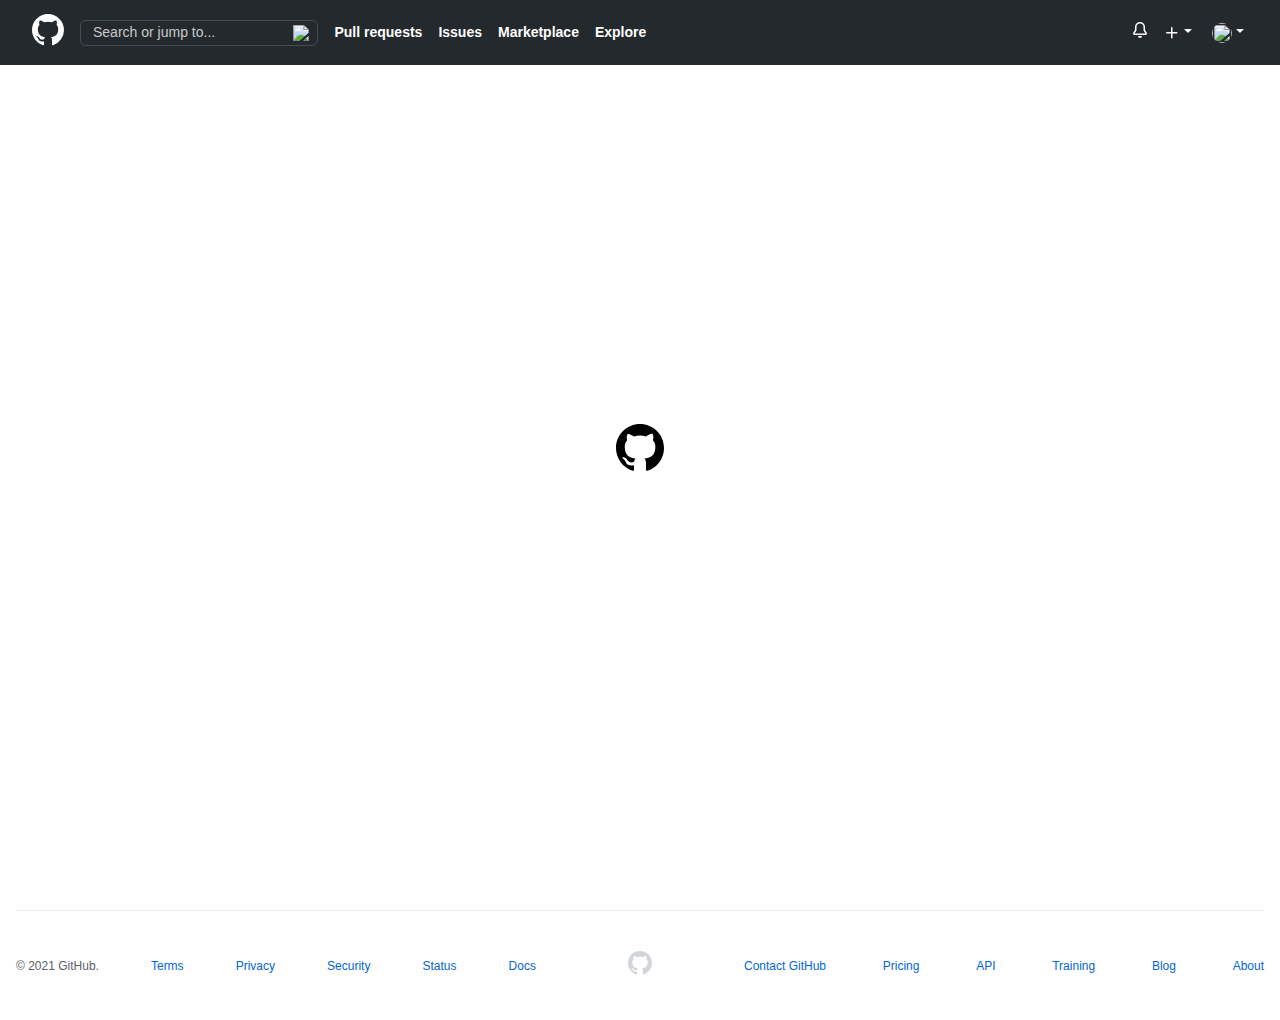
==== repositories.html @ b5e4d6f0 "input fields" ====
<!DOCTYPE html>
<html lang="en">

<head>
  <meta charset="UTF-8" />
  <meta http-equiv="X-UA-Compatible" content="IE=edge" />
  <meta name="viewport" content="width=device-width, initial-scale=1.0" />
  <link rel="stylesheet" href="css/style.css" />
  <title>Github Profile</title>
</head>

<body>
  <main>
    <div class="header header__container">
      <div class="header__left">
        <div class="header__top__wrapper">
          <div id="mobile-hamburger" class="toggle">
            <svg class="bars" xmlns="http://www.w3.org/2000/svg" viewBox="0 0 16 16" width="16" height="16">
              <path fill-rule="evenodd"
                d="M1 2.75A.75.75 0 011.75 2h12.5a.75.75 0 110 1.5H1.75A.75.75 0 011 2.75zm0 5A.75.75 0 011.75 7h12.5a.75.75 0 110 1.5H1.75A.75.75 0 011 7.75zM1.75 12a.75.75 0 100 1.5h12.5a.75.75 0 100-1.5H1.75z">
              </path>
            </svg>
          </div>

          <svg class="logo" height="32" viewBox="0 0 16 16" version="1.1" width="32" aria-hidden="true">
            <path fill-rule="evenodd"
              d="M8 0C3.58 0 0 3.58 0 8c0 3.54 2.29 6.53 5.47 7.59.4.07.55-.17.55-.38 0-.19-.01-.82-.01-1.49-2.01.37-2.53-.49-2.69-.94-.09-.23-.48-.94-.82-1.13-.28-.15-.68-.52-.01-.53.63-.01 1.08.58 1.23.82.72 1.21 1.87.87 2.33.66.07-.52.28-.87.51-1.07-1.78-.2-3.64-.89-3.64-3.95 0-.87.31-1.59.82-2.15-.08-.2-.36-1.02.08-2.12 0 0 .67-.21 2.2.82.64-.18 1.32-.27 2-.27.68 0 1.36.09 2 .27 1.53-1.04 2.2-.82 2.2-.82.44 1.1.16 1.92.08 2.12.51.56.82 1.27.82 2.15 0 3.07-1.87 3.75-3.65 3.95.29.25.54.73.54 1.48 0 1.07-.01 1.93-.01 2.2 0 .21.15.46.55.38A8.013 8.013 0 0016 8c0-4.42-3.58-8-8-8z">
            </path>
          </svg>

          <div class="notification">
            <svg class="noti" xmlns="http://www.w3.org/2000/svg" viewBox="0 0 16 16" width="16" height="16">
              <path
                d="M8 16a2 2 0 001.985-1.75c.017-.137-.097-.25-.235-.25h-3.5c-.138 0-.252.113-.235.25A2 2 0 008 16z">
              </path>
              <path fill-rule="evenodd"
                d="M8 1.5A3.5 3.5 0 004.5 5v2.947c0 .346-.102.683-.294.97l-1.703 2.556a.018.018 0 00-.003.01l.001.006c0 .002.002.004.004.006a.017.017 0 00.006.004l.007.001h10.964l.007-.001a.016.016 0 00.006-.004.016.016 0 00.004-.006l.001-.007a.017.017 0 00-.003-.01l-1.703-2.554a1.75 1.75 0 01-.294-.97V5A3.5 3.5 0 008 1.5zM3 5a5 5 0 0110 0v2.947c0 .05.015.098.042.139l1.703 2.555A1.518 1.518 0 0113.482 13H2.518a1.518 1.518 0 01-1.263-2.36l1.703-2.554A.25.25 0 003 7.947V5z">
              </path>
            </svg>
          </div>
        </div>
        <div class="header__search">
          <input placeholder="Search or jump to..." />
          <img src="https://github.githubassets.com/images/search-key-slash.svg" />
        </div>
        <div class="header__left__list">
          <div class="header__left__item">
            <span>Pull requests</span>
          </div>
          <div class="header__left__item">
            <span>Issues</span>
          </div>
          <div class="header__left__item">
            <span>Marketplace</span>
          </div>
          <div class="header__left__item">
            <span>Explore</span>
          </div>
        </div>
      </div>
      <div class="header__right">
        <div class="header__right__item">
          <!-- notification -->
          <svg xmlns="http://www.w3.org/2000/svg" viewBox="0 0 16 16" width="16" height="16">
            <path d="M8 16a2 2 0 001.985-1.75c.017-.137-.097-.25-.235-.25h-3.5c-.138 0-.252.113-.235.25A2 2 0 008 16z">
            </path>
            <path fill-rule="evenodd"
              d="M8 1.5A3.5 3.5 0 004.5 5v2.947c0 .346-.102.683-.294.97l-1.703 2.556a.018.018 0 00-.003.01l.001.006c0 .002.002.004.004.006a.017.017 0 00.006.004l.007.001h10.964l.007-.001a.016.016 0 00.006-.004.016.016 0 00.004-.006l.001-.007a.017.017 0 00-.003-.01l-1.703-2.554a1.75 1.75 0 01-.294-.97V5A3.5 3.5 0 008 1.5zM3 5a5 5 0 0110 0v2.947c0 .05.015.098.042.139l1.703 2.555A1.518 1.518 0 0113.482 13H2.518a1.518 1.518 0 01-1.263-2.36l1.703-2.554A.25.25 0 003 7.947V5z">
            </path>
          </svg>
        </div>
        <div class="header__right__item header__right__new">
          <!-- new -->
          <svg class="header__right__plus" xmlns="http://www.w3.org/2000/svg" viewBox="0 0 16 16" width="16"
            height="16">
            <path fill-rule="evenodd"
              d="M7.75 2a.75.75 0 01.75.75V7h4.25a.75.75 0 110 1.5H8.5v4.25a.75.75 0 11-1.5 0V8.5H2.75a.75.75 0 010-1.5H7V2.75A.75.75 0 017.75 2z">
            </path>
          </svg>

          <div>
            <svg xmlns="http://www.w3.org/2000/svg" viewBox="0 0 16 16" width="16" height="16">
              <path
                d="M4.427 7.427l3.396 3.396a.25.25 0 00.354 0l3.396-3.396A.25.25 0 0011.396 7H4.604a.25.25 0 00-.177.427z">
              </path>
            </svg>
          </div>

          <div class="header__right__item header__right__avatar">
            <img src="https://i.picsum.photos/id/996/200/200.jpg?hmac=nRtkfqKyD3p2uHiFO5LmGt31UcH3NKWg80H5yUkZ8_k" />
            <div>
              <svg xmlns="http://www.w3.org/2000/svg" viewBox="0 0 16 16" width="16" height="16">
                <path
                  d="M4.427 7.427l3.396 3.396a.25.25 0 00.354 0l3.396-3.396A.25.25 0 0011.396 7H4.604a.25.25 0 00-.177.427z">
                </path>
              </svg>
            </div>
          </div>
        </div>
      </div>
    </div>


    <div id="page-loader" class="page-loader">
      <svg height="48" viewBox="0 0 16 16" version="1.1" width="48" aria-hidden="true">
        <path fill-rule="evenodd"
          d="M8 0C3.58 0 0 3.58 0 8c0 3.54 2.29 6.53 5.47 7.59.4.07.55-.17.55-.38 0-.19-.01-.82-.01-1.49-2.01.37-2.53-.49-2.69-.94-.09-.23-.48-.94-.82-1.13-.28-.15-.68-.52-.01-.53.63-.01 1.08.58 1.23.82.72 1.21 1.87.87 2.33.66.07-.52.28-.87.51-1.07-1.78-.2-3.64-.89-3.64-3.95 0-.87.31-1.59.82-2.15-.08-.2-.36-1.02.08-2.12 0 0 .67-.21 2.2.82.64-.18 1.32-.27 2-.27.68 0 1.36.09 2 .27 1.53-1.04 2.2-.82 2.2-.82.44 1.1.16 1.92.08 2.12.51.56.82 1.27.82 2.15 0 3.07-1.87 3.75-3.65 3.95.29.25.54.73.54 1.48 0 1.07-.01 1.93-.01 2.2 0 .21.15.46.55.38A8.013 8.013 0 0016 8c0-4.42-3.58-8-8-8z">
        </path>
      </svg>
    </div>

    <div class="page-data-content hide">

      <div class="user-profile-mobile">
        <div class="user-profile-mobile__details">
          <img class="user-profile-mobile__details__image" data-user="avatar" src="" />
          <div class="user-profile-mobile__details__content">
            <h2 data-user="fullname"></h2>
            <p data-user="username"></p>
          </div>

        </div>
        <div class="user-profile-mobile__status">
          <span data-user="status-emoji"></span>
          <span data-user="status-message"></span>
        </div>

        <div class="user-profile-mobile__bio" data-user="bio"></div>

        <div>
          <div class="user-profile-mobile__list-item">
            <svg class="mobile-profile-icon" xmlns="http://www.w3.org/2000/svg" viewBox="0 0 16 16" width="16"
              height="16">
              <path fill-rule="evenodd"
                d="M1.75 2A1.75 1.75 0 000 3.75v.736a.75.75 0 000 .027v7.737C0 13.216.784 14 1.75 14h12.5A1.75 1.75 0 0016 12.25v-8.5A1.75 1.75 0 0014.25 2H1.75zM14.5 4.07v-.32a.25.25 0 00-.25-.25H1.75a.25.25 0 00-.25.25v.32L8 7.88l6.5-3.81zm-13 1.74v6.441c0 .138.112.25.25.25h12.5a.25.25 0 00.25-.25V5.809L8.38 9.397a.75.75 0 01-.76 0L1.5 5.809z">
              </path>
            </svg>
            <span data-user="email"></span>
          </div>
          <div class="user-profile-mobile__list-item">
            <svg class="mobile-profile-icon" xmlns="http://www.w3.org/2000/svg" viewBox="0 0 16 16" width="16"
              height="16">
              <path fill-rule="evenodd"
                d="M7.775 3.275a.75.75 0 001.06 1.06l1.25-1.25a2 2 0 112.83 2.83l-2.5 2.5a2 2 0 01-2.83 0 .75.75 0 00-1.06 1.06 3.5 3.5 0 004.95 0l2.5-2.5a3.5 3.5 0 00-4.95-4.95l-1.25 1.25zm-4.69 9.64a2 2 0 010-2.83l2.5-2.5a2 2 0 012.83 0 .75.75 0 001.06-1.06 3.5 3.5 0 00-4.95 0l-2.5 2.5a3.5 3.5 0 004.95 4.95l1.25-1.25a.75.75 0 00-1.06-1.06l-1.25 1.25a2 2 0 01-2.83 0z">
              </path>
            </svg>
            <span>https://google.com</span>
          </div>
        </div>

        <div class="user-profile-mobile__stats">
          <svg class="mobile-profile-icon" xmlns="http://www.w3.org/2000/svg" viewBox="0 0 16 16" width="16"
            height="16">
            <path fill-rule="evenodd"
              d="M5.5 3.5a2 2 0 100 4 2 2 0 000-4zM2 5.5a3.5 3.5 0 115.898 2.549 5.507 5.507 0 013.034 4.084.75.75 0 11-1.482.235 4.001 4.001 0 00-7.9 0 .75.75 0 01-1.482-.236A5.507 5.507 0 013.102 8.05 3.49 3.49 0 012 5.5zM11 4a.75.75 0 100 1.5 1.5 1.5 0 01.666 2.844.75.75 0 00-.416.672v.352a.75.75 0 00.574.73c1.2.289 2.162 1.2 2.522 2.372a.75.75 0 101.434-.44 5.01 5.01 0 00-2.56-3.012A3 3 0 0011 4z">
            </path>
          </svg>
          &nbsp;
          <span data-user="followers"></span>
          &middot;
          <span data-user="following"></span>
          &middot;
          &nbsp;
          <svg xmlns="http://www.w3.org/2000/svg" viewBox="0 0 16 16" width="16" height="16">
            <path fill-rule="evenodd"
              d="M8 .25a.75.75 0 01.673.418l1.882 3.815 4.21.612a.75.75 0 01.416 1.279l-3.046 2.97.719 4.192a.75.75 0 01-1.088.791L8 12.347l-3.766 1.98a.75.75 0 01-1.088-.79l.72-4.194L.818 6.374a.75.75 0 01.416-1.28l4.21-.611L7.327.668A.75.75 0 018 .25zm0 2.445L6.615 5.5a.75.75 0 01-.564.41l-3.097.45 2.24 2.184a.75.75 0 01.216.664l-.528 3.084 2.769-1.456a.75.75 0 01.698 0l2.77 1.456-.53-3.084a.75.75 0 01.216-.664l2.24-2.183-3.096-.45a.75.75 0 01-.564-.41L8 2.694v.001z">
            </path>
          </svg>
          &nbsp;
          <span data-user="stars"></span>
        </div>

        <div class="user-profile-mobile__follow">
          <button class="btn">Follow</button>
        </div>
      </div>

      <div class="subnav">
        <div class="subnav__container">
          <div class="subnav__side">
            <div id="desktop-vcard" class="subnav__side__vcard">
              <img class="subnav__side__vcard__image" src="" data-user="avatar" />
              <div class="subnav__side__vcard__content">
                <h5 class="subnav__side__vcard__content__name" data-user="username"></h5>
                <button class="btn vcard-follow">Unfollow</button>
              </div>
            </div>
          </div>
          <div class="subnav__content">
            <div class="subnav__item">
              <svg class="icon" xmlns="http://www.w3.org/2000/svg" viewBox="0 0 16 16" width="16" height="16">
                <path fill-rule="evenodd"
                  d="M0 1.75A.75.75 0 01.75 1h4.253c1.227 0 2.317.59 3 1.501A3.744 3.744 0 0111.006 1h4.245a.75.75 0 01.75.75v10.5a.75.75 0 01-.75.75h-4.507a2.25 2.25 0 00-1.591.659l-.622.621a.75.75 0 01-1.06 0l-.622-.621A2.25 2.25 0 005.258 13H.75a.75.75 0 01-.75-.75V1.75zm8.755 3a2.25 2.25 0 012.25-2.25H14.5v9h-3.757c-.71 0-1.4.201-1.992.572l.004-7.322zm-1.504 7.324l.004-5.073-.002-2.253A2.25 2.25 0 005.003 2.5H1.5v9h3.757a3.75 3.75 0 011.994.574z">
                </path>
              </svg>
              <span>Overview</span>
            </div>
            <div class="subnav__item subnav__item__item--active">
              <svg class="icon" xmlns="http://www.w3.org/2000/svg" viewBox="0 0 16 16" width="16" height="16">
                <path fill-rule="evenodd"
                  d="M2 2.5A2.5 2.5 0 014.5 0h8.75a.75.75 0 01.75.75v12.5a.75.75 0 01-.75.75h-2.5a.75.75 0 110-1.5h1.75v-2h-8a1 1 0 00-.714 1.7.75.75 0 01-1.072 1.05A2.495 2.495 0 012 11.5v-9zm10.5-1V9h-8c-.356 0-.694.074-1 .208V2.5a1 1 0 011-1h8zM5 12.25v3.25a.25.25 0 00.4.2l1.45-1.087a.25.25 0 01.3 0L8.6 15.7a.25.25 0 00.4-.2v-3.25a.25.25 0 00-.25-.25h-3.5a.25.25 0 00-.25.25z">
                </path>
              </svg>
              <span>Repositories</span>
              <span data-user="repo-count" class="badge"></span>
            </div>
            <div class="subnav__item">
              <svg class="icon" xmlns="http://www.w3.org/2000/svg" viewBox="0 0 16 16" width="16" height="16">
                <path fill-rule="evenodd"
                  d="M1.75 0A1.75 1.75 0 000 1.75v12.5C0 15.216.784 16 1.75 16h12.5A1.75 1.75 0 0016 14.25V1.75A1.75 1.75 0 0014.25 0H1.75zM1.5 1.75a.25.25 0 01.25-.25h12.5a.25.25 0 01.25.25v12.5a.25.25 0 01-.25.25H1.75a.25.25 0 01-.25-.25V1.75zM11.75 3a.75.75 0 00-.75.75v7.5a.75.75 0 001.5 0v-7.5a.75.75 0 00-.75-.75zm-8.25.75a.75.75 0 011.5 0v5.5a.75.75 0 01-1.5 0v-5.5zM8 3a.75.75 0 00-.75.75v3.5a.75.75 0 001.5 0v-3.5A.75.75 0 008 3z">
                </path>
              </svg>
              <span>Projects</span>
            </div>
            <div class="subnav__item">
              <svg class="icon" xmlns="http://www.w3.org/2000/svg" viewBox="0 0 16 16" width="16" height="16">
                <path fill-rule="evenodd"
                  d="M8.878.392a1.75 1.75 0 00-1.756 0l-5.25 3.045A1.75 1.75 0 001 4.951v6.098c0 .624.332 1.2.872 1.514l5.25 3.045a1.75 1.75 0 001.756 0l5.25-3.045c.54-.313.872-.89.872-1.514V4.951c0-.624-.332-1.2-.872-1.514L8.878.392zM7.875 1.69a.25.25 0 01.25 0l4.63 2.685L8 7.133 3.245 4.375l4.63-2.685zM2.5 5.677v5.372c0 .09.047.171.125.216l4.625 2.683V8.432L2.5 5.677zm6.25 8.271l4.625-2.683a.25.25 0 00.125-.216V5.677L8.75 8.432v5.516z">
                </path>
              </svg>
              <span>Packages</span>
            </div>
          </div>
        </div>
      </div>

      <div class="page-content">
        <div class="user-profile-desktop">
          <div class="user-profile-desktop__image">
            <img src="" data-user="avatar" />
            <div class="user-profile-desktop__status">
              <div class="user-profile-desktop__status__box">
                <span data-user="status-emoji"></span>
              </div>
              <div class="user-profile-desktop__status__text">
                <span data-user="status-message"></span>
              </div>
            </div>
          </div>

          <div class="user-profile-desktop__section-box">
            <h2 data-user="fullname" class="user-profile-desktop__name"></h2>
            <span data-user="username" class="user-profile-desktop__username"></span>
          </div>
          <div class="user-profile-desktop__section-box">
            <button class="btn">Follow</button>
          </div>
          <div class="user-profile-desktop__section-box">
            <div data-user="bio" class="user-profile-desktop__bio"></div>
          </div>

          <div class="user-profile-desktop__section-box user-profile-desktop__stats">
            <svg xmlns="http://www.w3.org/2000/svg" viewBox="0 0 16 16" width="16" height="16">
              <path fill-rule="evenodd"
                d="M5.5 3.5a2 2 0 100 4 2 2 0 000-4zM2 5.5a3.5 3.5 0 115.898 2.549 5.507 5.507 0 013.034 4.084.75.75 0 11-1.482.235 4.001 4.001 0 00-7.9 0 .75.75 0 01-1.482-.236A5.507 5.507 0 013.102 8.05 3.49 3.49 0 012 5.5zM11 4a.75.75 0 100 1.5 1.5 1.5 0 01.666 2.844.75.75 0 00-.416.672v.352a.75.75 0 00.574.73c1.2.289 2.162 1.2 2.522 2.372a.75.75 0 101.434-.44 5.01 5.01 0 00-2.56-3.012A3 3 0 0011 4z">
              </path>
            </svg>
            &nbsp;
            <span data-user="followers"> </span>
            &middot;
            <span data-user="following"> </span>
            &middot;
            &nbsp;
            <svg xmlns="http://www.w3.org/2000/svg" viewBox="0 0 16 16" width="16" height="16">
              <path fill-rule="evenodd"
                d="M8 .25a.75.75 0 01.673.418l1.882 3.815 4.21.612a.75.75 0 01.416 1.279l-3.046 2.97.719 4.192a.75.75 0 01-1.088.791L8 12.347l-3.766 1.98a.75.75 0 01-1.088-.79l.72-4.194L.818 6.374a.75.75 0 01.416-1.28l4.21-.611L7.327.668A.75.75 0 018 .25zm0 2.445L6.615 5.5a.75.75 0 01-.564.41l-3.097.45 2.24 2.184a.75.75 0 01.216.664l-.528 3.084 2.769-1.456a.75.75 0 01.698 0l2.77 1.456-.53-3.084a.75.75 0 01.216-.664l2.24-2.183-3.096-.45a.75.75 0 01-.564-.41L8 2.694v.001z">
              </path>
            </svg>
            &nbsp;
            <span data-user="stars"></span>
          </div>

          <div class="user-profile-desktop__section-box">
            <div class="user-profile-desktop__list-item">
              <svg class="mobile-profile-icon" xmlns="http://www.w3.org/2000/svg" viewBox="0 0 16 16" width="16"
                height="16">
                <path fill-rule="evenodd"
                  d="M7.775 3.275a.75.75 0 001.06 1.06l1.25-1.25a2 2 0 112.83 2.83l-2.5 2.5a2 2 0 01-2.83 0 .75.75 0 00-1.06 1.06 3.5 3.5 0 004.95 0l2.5-2.5a3.5 3.5 0 00-4.95-4.95l-1.25 1.25zm-4.69 9.64a2 2 0 010-2.83l2.5-2.5a2 2 0 012.83 0 .75.75 0 001.06-1.06 3.5 3.5 0 00-4.95 0l-2.5 2.5a3.5 3.5 0 004.95 4.95l1.25-1.25a.75.75 0 00-1.06-1.06l-1.25 1.25a2 2 0 01-2.83 0z">
                </path>
              </svg>
              <span>https://google.com</span>
            </div>
            <div class="user-profile-desktop__list-item">
              <svg xmlns="http://www.w3.org/2000/svg" viewBox="0 0 16 16" width="16" height="16">
                <path fill-rule="evenodd"
                  d="M1.75 2A1.75 1.75 0 000 3.75v.736a.75.75 0 000 .027v7.737C0 13.216.784 14 1.75 14h12.5A1.75 1.75 0 0016 12.25v-8.5A1.75 1.75 0 0014.25 2H1.75zM14.5 4.07v-.32a.25.25 0 00-.25-.25H1.75a.25.25 0 00-.25.25v.32L8 7.88l6.5-3.81zm-13 1.74v6.441c0 .138.112.25.25.25h12.5a.25.25 0 00.25-.25V5.809L8.38 9.397a.75.75 0 01-.76 0L1.5 5.809z">
                </path>
              </svg>
              <span data-user="email"></span>
            </div>
          </div>
        </div>
        <div class="page-content__right">
          <div class="repositories">
            <div class="repositories__search">
              <input placeholder="Find a repository..." class="repositories__search__box " />
              <button class="btn repositories__search__btn">Type
                <svg xmlns="http://www.w3.org/2000/svg" viewBox="0 0 16 16" width="16" height="16">
                  <path
                    d="M4.427 7.427l3.396 3.396a.25.25 0 00.354 0l3.396-3.396A.25.25 0 0011.396 7H4.604a.25.25 0 00-.177.427z">
                  </path>
                </svg>
              </button>
              <button class="btn repositories__search__btn">Language
                <svg xmlns="http://www.w3.org/2000/svg" viewBox="0 0 16 16" width="16" height="16">
                  <path
                    d="M4.427 7.427l3.396 3.396a.25.25 0 00.354 0l3.396-3.396A.25.25 0 0011.396 7H4.604a.25.25 0 00-.177.427z">
                  </path>
                </svg>
              </button>
              <button class="btn repositories__search__btn">Sort
                <svg xmlns="http://www.w3.org/2000/svg" viewBox="0 0 16 16" width="16" height="16">
                  <path
                    d="M4.427 7.427l3.396 3.396a.25.25 0 00.354 0l3.396-3.396A.25.25 0 0011.396 7H4.604a.25.25 0 00-.177.427z">
                  </path>
                </svg>
              </button>
            </div>
            <div data-user="repositories">

              <!-- <div class="repository-card">
              <div class="repository-card__left">
                <h4 class="repository-card__name">contact-backend</h4>
                <div class="repository-card__description">
                  To log your health status and share it with your doctor quickly
                </div>
                <div class="repository-card__base">
                  <div class="repository-card__base__language">
                    <div class="repository-card__base__language__dot"></div>
                    JavaScript
                  </div>
                  <div>
                    Updated 10 days ago
                  </div>
                </div>
              </div>
              <div>
                <button class="btn repository-card__star">
                  <svg xmlns="http://www.w3.org/2000/svg" viewBox="0 0 16 16" width="16" height="16">
                    <path fill-rule="evenodd"
                      d="M8 .25a.75.75 0 01.673.418l1.882 3.815 4.21.612a.75.75 0 01.416 1.279l-3.046 2.97.719 4.192a.75.75 0 01-1.088.791L8 12.347l-3.766 1.98a.75.75 0 01-1.088-.79l.72-4.194L.818 6.374a.75.75 0 01.416-1.28l4.21-.611L7.327.668A.75.75 0 018 .25zm0 2.445L6.615 5.5a.75.75 0 01-.564.41l-3.097.45 2.24 2.184a.75.75 0 01.216.664l-.528 3.084 2.769-1.456a.75.75 0 01.698 0l2.77 1.456-.53-3.084a.75.75 0 01.216-.664l2.24-2.183-3.096-.45a.75.75 0 01-.564-.41L8 2.694v.001z">
                    </path>
                  </svg>
                  Star
                </button>
              </div>
            </div> -->

            </div>
          </div>
        </div>
      </div>
    </div>

    <div class="footer">
      <div class="footer__container">
        <div class="footer__side">
          <div class="footer__side__item footer__side__item--alt">&copy; 2021 GitHub.</div>
          <div class="footer__side__item">Terms</div>
          <div class="footer__side__item">Privacy</div>
          <div class="footer__side__item">Security</div>
          <div class="footer__side__item">Status</div>
          <div class="footer__side__item">Docs</div>
        </div>

        <div class="footer__center">
          <svg height="24" class="octicon octicon-mark-github" viewBox="0 0 16 16" version="1.1" width="24"
            aria-hidden="true">
            <path fill-rule="evenodd"
              d="M8 0C3.58 0 0 3.58 0 8c0 3.54 2.29 6.53 5.47 7.59.4.07.55-.17.55-.38 0-.19-.01-.82-.01-1.49-2.01.37-2.53-.49-2.69-.94-.09-.23-.48-.94-.82-1.13-.28-.15-.68-.52-.01-.53.63-.01 1.08.58 1.23.82.72 1.21 1.87.87 2.33.66.07-.52.28-.87.51-1.07-1.78-.2-3.64-.89-3.64-3.95 0-.87.31-1.59.82-2.15-.08-.2-.36-1.02.08-2.12 0 0 .67-.21 2.2.82.64-.18 1.32-.27 2-.27.68 0 1.36.09 2 .27 1.53-1.04 2.2-.82 2.2-.82.44 1.1.16 1.92.08 2.12.51.56.82 1.27.82 2.15 0 3.07-1.87 3.75-3.65 3.95.29.25.54.73.54 1.48 0 1.07-.01 1.93-.01 2.2 0 .21.15.46.55.38A8.013 8.013 0 0016 8c0-4.42-3.58-8-8-8z">
            </path>
          </svg>
        </div>

        <div class="footer__side">
          <div class="footer__side__item">Contact GitHub</div>
          <div class="footer__side__item">Pricing</div>
          <div class="footer__side__item">API</div>
          <div class="footer__side__item">Training</div>
          <div class="footer__side__item">Blog</div>
          <div class="footer__side__item">About</div>
        </div>
      </div>
    </div>
  </main>


  <script src="./js/controls.js"></script>
  <script src="./js/data.js"></script>
</body>

</html>
---- css/style.css ----
body {
  color: #24292e;
  margin: 0;
  font-size: 14px;
  line-height: 1.5;
  font-family: -apple-system, BlinkMacSystemFont, "Segoe UI", Roboto, Oxygen, Ubuntu, Cantarell, "Open Sans", "Helvetica Neue", sans-serif;
}
body *,
body *:before,
body *:after {
  box-sizing: border-box;
}

@media (max-width: 768px) {
  .header .header__top__wrapper {
    display: flex;
    width: 100%;
    align-items: center;
    justify-content: space-between;
  }
}
.header .header__top__wrapper .logo {
  fill: #fff;
}
.header .header__top__wrapper .toggle {
  display: none;
}
@media (max-width: 768px) {
  .header .header__top__wrapper .toggle {
    display: block;
  }
}
.header .header__top__wrapper .toggle .bars {
  fill: currentColor;
  width: 24px;
  height: 24px;
}
.header .header__top__wrapper .notification {
  display: none;
}
@media (max-width: 768px) {
  .header .header__top__wrapper .notification {
    display: block;
  }
}
.header .header__top__wrapper .notification .noti {
  fill: #fff;
  width: 16px;
  height: 16px;
}
.header__container {
  width: 100%;
  color: #fff;
  background-color: #24292e;
  padding: 0.85rem 2rem;
  display: flex;
  justify-content: space-between;
  align-items: center;
}
@media (max-width: 768px) {
  .header__container {
    width: 100%;
    padding: 1rem 1rem;
    flex-direction: column;
    align-items: flex-start;
  }
}
.header__left {
  display: flex;
  align-items: center;
  flex: 1;
}
@media (max-width: 768px) {
  .header__left {
    width: 100%;
    flex-direction: column;
    align-items: flex-start;
  }
}
.header__left__list {
  display: flex;
  align-items: center;
}
@media (max-width: 768px) {
  .header__left__list {
    width: 100%;
    display: none;
    flex-direction: column;
    align-items: flex-start;
  }
}
.header__left .is-hamburger-open {
  padding-top: 1rem;
  display: flex;
}
.header__left__item {
  font-weight: 600;
  margin-right: 1rem;
}
@media (max-width: 768px) {
  .header__left__item {
    border-top: 1px solid rgba(255, 255, 255, 0.15);
    width: 100%;
    padding: 0.6rem 0;
  }
}
.header__right {
  display: flex;
  align-items: center;
}
@media (max-width: 768px) {
  .header__right {
    display: none;
  }
}
.header__right__item {
  margin-left: 1rem;
}
.header__right__new {
  display: flex;
  align-items: center;
}
.header__right__avatar {
  display: flex;
  align-items: center;
}
.header__right__avatar img {
  width: 20px;
  height: 20px;
  border-radius: 50%;
}
.header__right svg {
  fill: #fff;
}
.header__search {
  background-color: #24292e;
  border: 1px solid #444d56;
  margin: 0 1rem;
  padding: 4px 8px;
  position: relative;
  display: flex;
  border-radius: 6px;
  justify-content: space-between;
  width: 22%;
}
@media (max-width: 768px) {
  .header__search {
    display: none;
    width: 100%;
    margin: 0.8rem 0;
    margin-bottom: 1rem;
    padding: 5px 8px;
  }
}
.header__search input {
  padding: 0 4px;
  background-color: transparent;
  border: 0;
  color: #fff;
  flex: 1;
}
.header__search input::placeholder {
  color: #c8c9cb;
  font-size: 14px;
}
.header__search input:focus {
  outline: none;
}
.header__search .slash {
  height: 100%;
}

.subnav {
  position: sticky;
  top: 0;
  left: 0;
  width: 100%;
  z-index: 3;
  margin-top: 1.68rem;
  background-color: #fff;
}
.subnav__container {
  display: flex;
  border-bottom: 1px solid #eaecef;
  max-width: 1280px;
  margin: 0 auto;
  padding: 0 16px;
}
@media (max-width: 768px) {
  .subnav__container {
    padding: 0 16px;
  }
}
.subnav__side {
  width: 25%;
  display: flex;
  align-items: center;
}
.subnav__side .show-vcard {
  transition: opacity 0.2s;
  opacity: 1;
  pointer-events: all;
}
.subnav__side__vcard {
  padding: 0 16px;
  display: flex;
  align-items: center;
  opacity: 0;
  pointer-events: none;
}
.subnav__side__vcard__image {
  width: 32px;
  height: 32px;
  object-fit: cover;
  border-radius: 50%;
  margin-right: 8px;
}
.subnav__side__vcard__content__name {
  font-weight: 600;
  line-height: 1.25;
  margin: 0;
  font-size: 14px;
}
.subnav__side__vcard__content .vcard-follow {
  padding: 0 8px;
  line-height: 1.5;
  font-size: 12px;
}
@media (max-width: 768px) {
  .subnav__side {
    display: none;
  }
}
.subnav__content {
  width: 75%;
  display: flex;
  align-items: center;
  overflow-x: auto;
  padding-left: 16px;
  padding-right: 16px;
}
@media (max-width: 768px) {
  .subnav__content {
    width: 100%;
    padding: 0;
  }
}
.subnav__item {
  display: flex;
  padding: 8px 16px;
  cursor: pointer;
  align-items: center;
  color: #24292e;
  line-height: 30px;
  text-align: center;
  border-bottom: 2px solid transparent;
}
.subnav__item .badge {
  margin-left: 8px;
  border-radius: 2em;
  background-color: rgba(209, 213, 218, 0.5);
  padding: 0 6px;
  line-height: unset;
  font-size: 12px;
  font-weight: 500;
  line-height: 18px;
}
.subnav__item .icon {
  width: 16px;
  height: 16px;
  margin-right: 8px;
  fill: #959da5;
}
@media (max-width: 768px) {
  .subnav__item .icon {
    display: none;
  }
}
.subnav__item:hover {
  border-bottom: 2px solid #d1d5d8;
}
.subnav__item__item--active {
  border-bottom: 2px solid #f9826c;
  font-weight: 600;
}
.subnav__item__item--active .icon {
  fill: #24292e;
}
.subnav__item__item--active:hover {
  border-bottom: 2px solid #f9826c;
}

.page-content {
  z-index: 5;
  max-width: 1280px;
  margin: 0 auto;
  padding: 0 16px;
  display: flex;
}
@media (max-width: 768px) {
  .page-content {
    padding: 0 16px;
  }
}
@media (max-width: 768px) {
  .page-content {
    flex-direction: column;
  }
}
.page-content__right {
  width: 75%;
  padding-left: 16px;
  padding-right: 16px;
}
@media (max-width: 768px) {
  .page-content__right {
    width: 100%;
    padding: 0.4rem 0;
  }
}

.btn {
  width: 100%;
  text-align: center;
  border: 1px solid rgba(27, 31, 35, 0.15);
  line-height: 20px;
  cursor: pointer;
  box-shadow: 0 1px 0 rgba(27, 31, 35, 0.04), inset 0 1px 0 rgba(255, 255, 255, 0.25);
  background-color: #fafbfc;
  transition: 0.2s cubic-bezier(0.3, 0, 0.5, 1);
  padding: 5px 16px;
  font-weight: 500;
  border-radius: 6px;
  text-decoration: none;
}
.btn:hover {
  background-color: #f3f4f6;
}

.user-profile-desktop {
  width: 25%;
  padding: 0 16px;
}
@media (max-width: 768px) {
  .user-profile-desktop {
    display: none;
  }
}
.user-profile-desktop__section-box {
  margin: 1.2rem 0;
}
.user-profile-desktop__follow {
  width: 100%;
  text-align: center;
}
.user-profile-desktop__name {
  margin: 0;
  font-size: 26px;
  line-height: 1.3;
  color: #24292e;
  font-weight: 600;
}
.user-profile-desktop__username {
  font-size: 20px;
  font-style: normal;
  font-weight: 300;
  line-height: 24px;
  color: #586069;
}
.user-profile-desktop__bio {
  font-size: 16px;
}
.user-profile-desktop__image {
  position: relative;
  margin-top: -32px;
  height: auto;
}
.user-profile-desktop__image img {
  cursor: pointer;
  border-radius: 50%;
  width: 100%;
}
.user-profile-desktop__list-item {
  display: flex;
  align-items: center;
  margin-bottom: 6px;
}
.user-profile-desktop__list-item svg {
  fill: #586069;
}
.user-profile-desktop__list-item span {
  margin-left: 5px;
}
.user-profile-desktop__stats {
  display: flex;
  align-items: center;
}
.user-profile-desktop__status {
  cursor: pointer;
  position: absolute;
  bottom: 0;
  left: 100%;
  margin-bottom: 32px;
  margin-left: -40px;
  z-index: 2;
  background-color: #fff;
  border: 1px solid #eaecef;
  box-shadow: 0 1px 0 rgba(27, 31, 35, 0.04);
  border-radius: 2em;
  display: flex;
  justify-content: flex-start;
  align-items: center;
  width: auto;
}
.user-profile-desktop__status__box {
  width: 38px;
  min-width: 38px;
  height: 38px;
  display: flex;
  justify-content: center;
  align-items: center;
}
.user-profile-desktop__status__text {
  transition: 0.3s;
  max-width: 0;
  overflow-x: hidden;
  white-space: nowrap;
  opacity: 0;
}
.user-profile-desktop__status:hover .user-profile-desktop__status__text {
  overflow-x: visible;
  opacity: 1;
  padding-right: 15px;
  max-width: 544px;
}

.user-profile-mobile {
  display: none;
}
@media (max-width: 768px) {
  .user-profile-mobile {
    max-width: 1280px;
    margin: 0 auto;
    padding: 0 16px;
    display: block;
  }
}
@media (max-width: 768px) and (max-width: 768px) {
  .user-profile-mobile {
    padding: 0 16px;
  }
}
.user-profile-mobile .mobile-profile-icon {
  width: 16px;
  fill: #6a737d;
}
.user-profile-mobile__follow {
  border-bottom: 1px solid #eaecef;
}
.user-profile-mobile__follow .btn {
  margin-bottom: 16px;
}
.user-profile-mobile__status {
  margin: 8px 0;
  border-radius: 6px;
  padding: 4px 10px;
  border: 1px solid #e1e4e8;
  line-height: 20px;
  font-size: 12px;
  display: flex;
  align-items: center;
}
.user-profile-mobile__status span {
  margin-left: 6px;
}
.user-profile-mobile__stats {
  display: flex;
  align-items: center;
  margin-bottom: 16px;
}
.user-profile-mobile__bio {
  font-size: 16px;
  margin-bottom: 16px;
}
.user-profile-mobile__list-item {
  display: flex;
  align-items: center;
  margin-bottom: 6px;
}
.user-profile-mobile__list-item svg {
  fill: #586069;
}
.user-profile-mobile__list-item span {
  margin-left: 5px;
}
.user-profile-mobile__details {
  display: flex;
  align-items: center;
  margin-bottom: 24px;
}
.user-profile-mobile__details__image {
  width: 16.6667%;
  height: auto;
  border-radius: 50%;
  margin-right: 16px;
}
.user-profile-mobile__details__content {
  padding: 16px 0;
}
.user-profile-mobile__details__content h2 {
  margin: 0;
  font-weight: 600;
  font-size: 26px;
  line-height: 1.25;
}
.user-profile-mobile__details__content p {
  margin: 0;
  font-size: 20px;
  font-style: normal;
  font-weight: 300;
  line-height: 24px;
  color: #586069;
}

.repositories {
  width: 100%;
}
.repositories__search {
  width: 100%;
  display: flex;
  align-items: center;
  padding: 16px 0;
  border-bottom: 1px solid #eaecef;
}
@media (max-width: 768px) {
  .repositories__search {
    flex-wrap: wrap;
  }
}
.repositories__search__box {
  margin-right: 16px;
  width: 100%;
  padding: 5px 12px;
  font-size: 14px;
  line-height: 20px;
  border: 1px solid #eaecef;
  border-radius: 6px;
  outline: none;
}
.repositories__search__btn {
  margin-left: 4px;
  width: auto;
  font-size: 14px;
  font-weight: 500;
  line-height: 20px;
  white-space: nowrap;
  vertical-align: middle;
  cursor: pointer;
  display: flex;
  align-items: center;
}
@media (max-width: 768px) {
  .repositories__search__btn {
    margin-left: 0;
    margin-top: 8px;
    margin-right: 4px;
  }
}

.repository-card {
  padding: 24px 0;
  border-bottom: 1px solid #eaecef;
  display: flex;
  justify-content: space-between;
  align-items: center;
}
.repository-card__left {
  flex: 1;
}
.repository-card__name {
  display: inline-block;
  color: #0366d6;
  font-weight: 600;
  font-size: 20px;
  margin: 0;
}
.repository-card__name:hover {
  text-decoration: underline;
  cursor: pointer;
}
.repository-card__base {
  margin-top: 16px;
  font-size: 12px;
  display: flex;
  align-items: center;
  color: #586069;
}
.repository-card__base__language {
  display: flex;
  align-items: center;
  margin-right: 16px;
}
.repository-card__base__language__dot {
  margin-right: 4px;
  background-color: #f1e05a;
  width: 12px;
  height: 12px;
  border-radius: 50%;
  border: 1px solid rgba(27, 31, 35, 0.15);
}
.repository-card__description {
  width: 75%;
  color: #586069;
  margin-top: 6px;
}
.repository-card__star {
  font-size: 12px;
  line-height: 18px;
  color: #24292e;
  display: flex;
  align-items: center;
}
.repository-card__star svg {
  fill: #6a737d;
  margin-right: 4px;
}

.footer {
  max-width: 1280px;
  margin: 0 auto;
  padding: 0 16px;
}
@media (max-width: 768px) {
  .footer {
    padding: 0 16px;
  }
}
.footer__container {
  border-top: 1px solid #eaecef;
  display: flex;
  flex-wrap: wrap;
  justify-content: space-between;
  align-items: center;
  margin-top: 80px;
  padding-top: 40px;
  padding-bottom: 40px;
  color: #586069;
  font-size: 12px;
}
@media (max-width: 768px) {
  .footer__container {
    flex-direction: column;
  }
}
.footer__side {
  width: 41.66667%;
  display: flex;
  justify-content: space-between;
  align-items: center;
  flex-wrap: wrap;
}
@media (max-width: 768px) {
  .footer__side {
    width: 100%;
    margin-bottom: 8px;
    justify-content: center;
  }
}
.footer__side__item {
  color: #0366d6;
}
.footer__side__item--alt {
  color: inherit;
}
@media (max-width: 768px) {
  .footer__side__item {
    margin: 0 8px;
  }
}
.footer__center {
  margin: 0 24px;
}
.footer__center svg {
  fill: #d1d5da;
}
@media (max-width: 768px) {
  .footer__center {
    display: none;
  }
}

.page-loader {
  width: 100%;
  height: 85vh;
  display: flex;
  justify-content: center;
  align-items: center;
}
@keyframes scale {
  100% {
    transform: scale(1.3);
  }
}
.page-loader svg {
  display: block;
  animation: scale 1s infinite ease-in-out alternate;
}

.hide {
  display: none;
}

.show {
  display: block;
}

/*# sourceMappingURL=style.css.map */
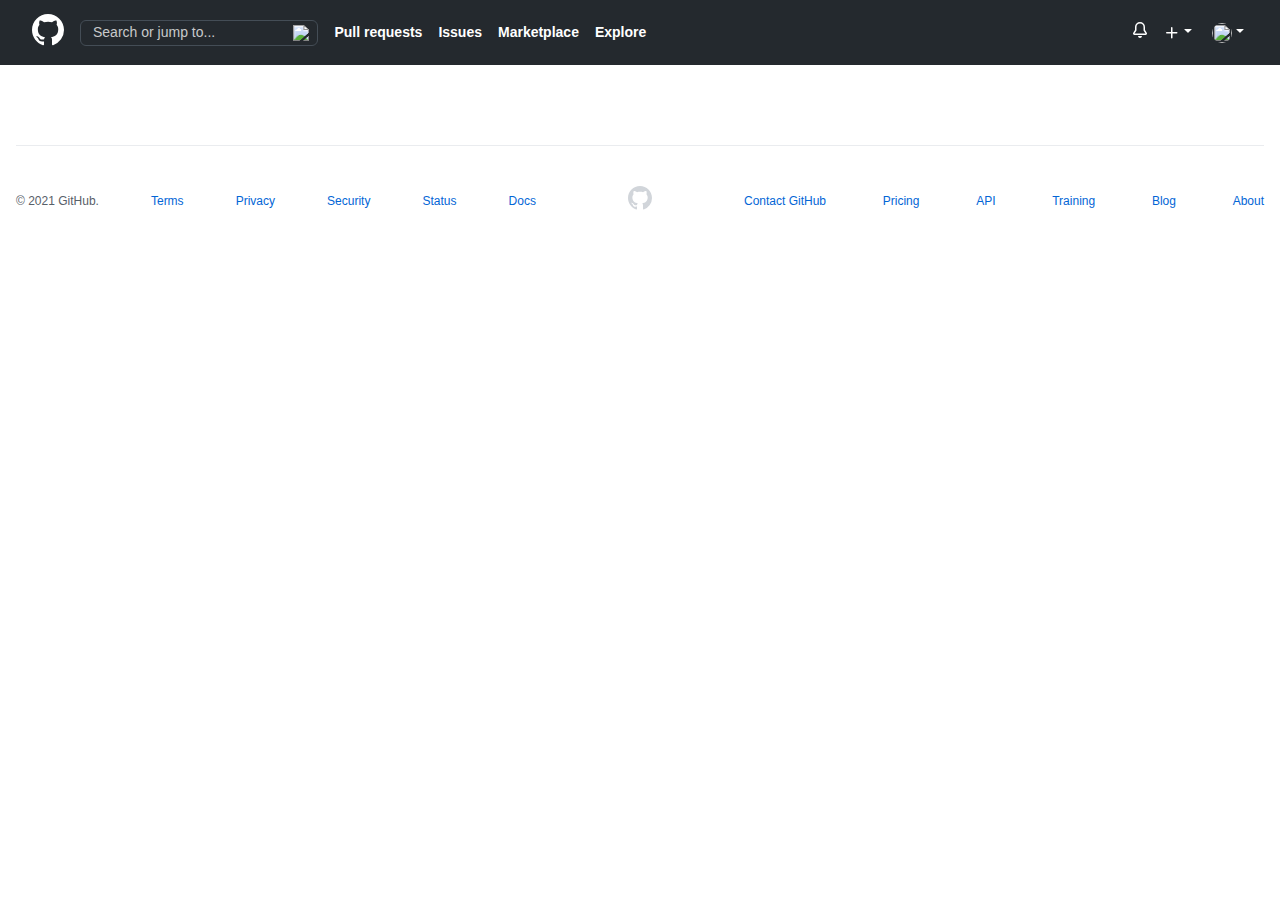
==== commit 5244c2a5: "added 404 page" ====
--- a/repositories.html
+++ b/repositories.html
@@ -7,6 +7,7 @@
   <meta name="viewport" content="width=device-width, initial-scale=1.0" />
   <link rel="stylesheet" href="css/style.css" />
   <title>Github Profile</title>
+  <link rel="shortcut icon" type="image/x-icon" href="assets/favicon.ico" />
 </head>
 
 <body>
@@ -22,11 +23,13 @@
             </svg>
           </div>
 
-          <svg class="logo" height="32" viewBox="0 0 16 16" version="1.1" width="32" aria-hidden="true">
-            <path fill-rule="evenodd"
-              d="M8 0C3.58 0 0 3.58 0 8c0 3.54 2.29 6.53 5.47 7.59.4.07.55-.17.55-.38 0-.19-.01-.82-.01-1.49-2.01.37-2.53-.49-2.69-.94-.09-.23-.48-.94-.82-1.13-.28-.15-.68-.52-.01-.53.63-.01 1.08.58 1.23.82.72 1.21 1.87.87 2.33.66.07-.52.28-.87.51-1.07-1.78-.2-3.64-.89-3.64-3.95 0-.87.31-1.59.82-2.15-.08-.2-.36-1.02.08-2.12 0 0 .67-.21 2.2.82.64-.18 1.32-.27 2-.27.68 0 1.36.09 2 .27 1.53-1.04 2.2-.82 2.2-.82.44 1.1.16 1.92.08 2.12.51.56.82 1.27.82 2.15 0 3.07-1.87 3.75-3.65 3.95.29.25.54.73.54 1.48 0 1.07-.01 1.93-.01 2.2 0 .21.15.46.55.38A8.013 8.013 0 0016 8c0-4.42-3.58-8-8-8z">
-            </path>
-          </svg>
+          <a href="/index.html">
+            <svg class="logo" height="32" viewBox="0 0 16 16" version="1.1" width="32" aria-hidden="true">
+              <path fill-rule="evenodd"
+                d="M8 0C3.58 0 0 3.58 0 8c0 3.54 2.29 6.53 5.47 7.59.4.07.55-.17.55-.38 0-.19-.01-.82-.01-1.49-2.01.37-2.53-.49-2.69-.94-.09-.23-.48-.94-.82-1.13-.28-.15-.68-.52-.01-.53.63-.01 1.08.58 1.23.82.72 1.21 1.87.87 2.33.66.07-.52.28-.87.51-1.07-1.78-.2-3.64-.89-3.64-3.95 0-.87.31-1.59.82-2.15-.08-.2-.36-1.02.08-2.12 0 0 .67-.21 2.2.82.64-.18 1.32-.27 2-.27.68 0 1.36.09 2 .27 1.53-1.04 2.2-.82 2.2-.82.44 1.1.16 1.92.08 2.12.51.56.82 1.27.82 2.15 0 3.07-1.87 3.75-3.65 3.95.29.25.54.73.54 1.48 0 1.07-.01 1.93-.01 2.2 0 .21.15.46.55.38A8.013 8.013 0 0016 8c0-4.42-3.58-8-8-8z">
+              </path>
+            </svg>
+          </a>
 
           <div class="notification">
             <svg class="noti" xmlns="http://www.w3.org/2000/svg" viewBox="0 0 16 16" width="16" height="16">
@@ -109,6 +112,18 @@
       </svg>
     </div>
 
+    <div class="page-error-content hide">
+      <div id="page-error" class="page-error">
+        <div>
+          <img src="/assets/images/github-404.png" />
+          <p class="error-text">User is not available</p>
+          <a class="btn" href="/">
+            Go home
+          </a>
+        </div>
+      </div>
+    </div>
+
     <div class="page-data-content hide">
 
       <div class="user-profile-mobile">
@@ -120,7 +135,7 @@
           </div>
 
         </div>
-        <div class="user-profile-mobile__status">
+        <div data-user="status" class="user-profile-mobile__status hide">
           <span data-user="status-emoji"></span>
           <span data-user="status-message"></span>
         </div>
@@ -130,14 +145,14 @@
         <div>
           <div class="user-profile-mobile__list-item">
             <svg class="mobile-profile-icon" xmlns="http://www.w3.org/2000/svg" viewBox="0 0 16 16" width="16"
-              height="16">
+              height="14">
               <path fill-rule="evenodd"
                 d="M1.75 2A1.75 1.75 0 000 3.75v.736a.75.75 0 000 .027v7.737C0 13.216.784 14 1.75 14h12.5A1.75 1.75 0 0016 12.25v-8.5A1.75 1.75 0 0014.25 2H1.75zM14.5 4.07v-.32a.25.25 0 00-.25-.25H1.75a.25.25 0 00-.25.25v.32L8 7.88l6.5-3.81zm-13 1.74v6.441c0 .138.112.25.25.25h12.5a.25.25 0 00.25-.25V5.809L8.38 9.397a.75.75 0 01-.76 0L1.5 5.809z">
               </path>
             </svg>
             <span data-user="email"></span>
           </div>
-          <div class="user-profile-mobile__list-item">
+          <!-- <div class="user-profile-mobile__list-item">
             <svg class="mobile-profile-icon" xmlns="http://www.w3.org/2000/svg" viewBox="0 0 16 16" width="16"
               height="16">
               <path fill-rule="evenodd"
@@ -145,29 +160,25 @@
               </path>
             </svg>
             <span>https://google.com</span>
-          </div>
+          </div> -->
         </div>
 
         <div class="user-profile-mobile__stats">
-          <svg class="mobile-profile-icon" xmlns="http://www.w3.org/2000/svg" viewBox="0 0 16 16" width="16"
-            height="16">
+          <svg xmlns="http://www.w3.org/2000/svg" viewBox="0 0 16 16" width="16" height="16">
             <path fill-rule="evenodd"
               d="M5.5 3.5a2 2 0 100 4 2 2 0 000-4zM2 5.5a3.5 3.5 0 115.898 2.549 5.507 5.507 0 013.034 4.084.75.75 0 11-1.482.235 4.001 4.001 0 00-7.9 0 .75.75 0 01-1.482-.236A5.507 5.507 0 013.102 8.05 3.49 3.49 0 012 5.5zM11 4a.75.75 0 100 1.5 1.5 1.5 0 01.666 2.844.75.75 0 00-.416.672v.352a.75.75 0 00.574.73c1.2.289 2.162 1.2 2.522 2.372a.75.75 0 101.434-.44 5.01 5.01 0 00-2.56-3.012A3 3 0 0011 4z">
             </path>
           </svg>
-          &nbsp;
-          <span data-user="followers"></span>
-          &middot;
-          <span data-user="following"></span>
-          &middot;
-          &nbsp;
+          <div data-user="followers"> </div>
+          <span>&middot;</span>
+          <div data-user="following"> </div>
+          <span>&middot;</span>
           <svg xmlns="http://www.w3.org/2000/svg" viewBox="0 0 16 16" width="16" height="16">
             <path fill-rule="evenodd"
               d="M8 .25a.75.75 0 01.673.418l1.882 3.815 4.21.612a.75.75 0 01.416 1.279l-3.046 2.97.719 4.192a.75.75 0 01-1.088.791L8 12.347l-3.766 1.98a.75.75 0 01-1.088-.79l.72-4.194L.818 6.374a.75.75 0 01.416-1.28l4.21-.611L7.327.668A.75.75 0 018 .25zm0 2.445L6.615 5.5a.75.75 0 01-.564.41l-3.097.45 2.24 2.184a.75.75 0 01.216.664l-.528 3.084 2.769-1.456a.75.75 0 01.698 0l2.77 1.456-.53-3.084a.75.75 0 01.216-.664l2.24-2.183-3.096-.45a.75.75 0 01-.564-.41L8 2.694v.001z">
             </path>
           </svg>
-          &nbsp;
-          <span data-user="stars"></span>
+          <div data-user="stars"></div>
         </div>
 
         <div class="user-profile-mobile__follow">
@@ -228,7 +239,7 @@
         <div class="user-profile-desktop">
           <div class="user-profile-desktop__image">
             <img src="" data-user="avatar" />
-            <div class="user-profile-desktop__status">
+            <div data-user="status" class="user-profile-desktop__status hide">
               <div class="user-profile-desktop__status__box">
                 <span data-user="status-emoji"></span>
               </div>
@@ -255,23 +266,20 @@
                 d="M5.5 3.5a2 2 0 100 4 2 2 0 000-4zM2 5.5a3.5 3.5 0 115.898 2.549 5.507 5.507 0 013.034 4.084.75.75 0 11-1.482.235 4.001 4.001 0 00-7.9 0 .75.75 0 01-1.482-.236A5.507 5.507 0 013.102 8.05 3.49 3.49 0 012 5.5zM11 4a.75.75 0 100 1.5 1.5 1.5 0 01.666 2.844.75.75 0 00-.416.672v.352a.75.75 0 00.574.73c1.2.289 2.162 1.2 2.522 2.372a.75.75 0 101.434-.44 5.01 5.01 0 00-2.56-3.012A3 3 0 0011 4z">
               </path>
             </svg>
-            &nbsp;
-            <span data-user="followers"> </span>
-            &middot;
-            <span data-user="following"> </span>
-            &middot;
-            &nbsp;
+            <div data-user="followers"> </div>
+            <span>&middot;</span>
+            <div data-user="following"> </div>
+            <span>&middot;</span>
             <svg xmlns="http://www.w3.org/2000/svg" viewBox="0 0 16 16" width="16" height="16">
               <path fill-rule="evenodd"
                 d="M8 .25a.75.75 0 01.673.418l1.882 3.815 4.21.612a.75.75 0 01.416 1.279l-3.046 2.97.719 4.192a.75.75 0 01-1.088.791L8 12.347l-3.766 1.98a.75.75 0 01-1.088-.79l.72-4.194L.818 6.374a.75.75 0 01.416-1.28l4.21-.611L7.327.668A.75.75 0 018 .25zm0 2.445L6.615 5.5a.75.75 0 01-.564.41l-3.097.45 2.24 2.184a.75.75 0 01.216.664l-.528 3.084 2.769-1.456a.75.75 0 01.698 0l2.77 1.456-.53-3.084a.75.75 0 01.216-.664l2.24-2.183-3.096-.45a.75.75 0 01-.564-.41L8 2.694v.001z">
               </path>
             </svg>
-            &nbsp;
-            <span data-user="stars"></span>
+            <div data-user="stars"></div>
           </div>
 
           <div class="user-profile-desktop__section-box">
-            <div class="user-profile-desktop__list-item">
+            <!-- <div class="user-profile-desktop__list-item">
               <svg class="mobile-profile-icon" xmlns="http://www.w3.org/2000/svg" viewBox="0 0 16 16" width="16"
                 height="16">
                 <path fill-rule="evenodd"
@@ -279,8 +287,8 @@
                 </path>
               </svg>
               <span>https://google.com</span>
-            </div>
-            <div class="user-profile-desktop__list-item">
+            </div> -->
+            <div data-user="has-email" class="user-profile-desktop__list-item hide">
               <svg xmlns="http://www.w3.org/2000/svg" viewBox="0 0 16 16" width="16" height="16">
                 <path fill-rule="evenodd"
                   d="M1.75 2A1.75 1.75 0 000 3.75v.736a.75.75 0 000 .027v7.737C0 13.216.784 14 1.75 14h12.5A1.75 1.75 0 0016 12.25v-8.5A1.75 1.75 0 0014.25 2H1.75zM14.5 4.07v-.32a.25.25 0 00-.25-.25H1.75a.25.25 0 00-.25.25v.32L8 7.88l6.5-3.81zm-13 1.74v6.441c0 .138.112.25.25.25h12.5a.25.25 0 00.25-.25V5.809L8.38 9.397a.75.75 0 01-.76 0L1.5 5.809z">
--- a/css/style.css
+++ b/css/style.css
@@ -320,6 +320,7 @@
 }
 
 .btn {
+  display: block;
   width: 100%;
   text-align: center;
   border: 1px solid rgba(27, 31, 35, 0.15);
@@ -394,6 +395,25 @@
 .user-profile-desktop__stats {
   display: flex;
   align-items: center;
+  flex-wrap: wrap;
+  color: #586069;
+}
+.user-profile-desktop__stats svg {
+  fill: #586069;
+  margin-right: 2px;
+  width: 16px;
+  height: 16px;
+}
+.user-profile-desktop__stats div {
+  margin-right: 2px;
+}
+.user-profile-desktop__stats span {
+  margin: 0 2px;
+}
+.user-profile-desktop__stats strong {
+  color: #24292e;
+  margin-right: 2px;
+  font-weight: 600;
 }
 .user-profile-desktop__status {
   cursor: pointer;
@@ -477,6 +497,25 @@
   display: flex;
   align-items: center;
   margin-bottom: 16px;
+  flex-wrap: wrap;
+  color: #586069;
+}
+.user-profile-mobile__stats svg {
+  fill: #586069;
+  margin-right: 2px;
+  width: 16px;
+  height: 16px;
+}
+.user-profile-mobile__stats div {
+  margin-right: 2px;
+}
+.user-profile-mobile__stats span {
+  margin: 0 2px;
+}
+.user-profile-mobile__stats strong {
+  color: #24292e;
+  margin-right: 2px;
+  font-weight: 600;
 }
 .user-profile-mobile__bio {
   font-size: 16px;
@@ -714,4 +753,75 @@
   display: block;
 }
 
+.username-form {
+  max-width: 1280px;
+  margin: 0 auto;
+  padding: 0 16px;
+  display: flex;
+  width: 100%;
+  height: 70vh;
+  justify-content: center;
+  align-items: center;
+}
+@media (max-width: 768px) {
+  .username-form {
+    padding: 0 16px;
+  }
+}
+.username-form__box {
+  width: 100%;
+}
+.username-form__box label {
+  display: block;
+  margin-top: 24px;
+  margin-bottom: 8px;
+}
+.username-form__center {
+  display: flex;
+  flex-direction: column;
+  align-items: center;
+  border: 1px solid #eaecef;
+  width: 28rem;
+  padding: 3rem;
+  border-radius: 6px;
+}
+@media (max-width: 768px) {
+  .username-form__center {
+    padding: 3rem 1.5rem;
+  }
+}
+.username-form__input {
+  border: 1px solid #eaecef;
+  border-radius: 6px;
+  width: 100%;
+  padding: 10px 20px;
+  margin-bottom: 32px;
+  outline: none;
+  font-family: -apple-system, BlinkMacSystemFont, "Segoe UI", Roboto, Oxygen, Ubuntu, Cantarell, "Open Sans", "Helvetica Neue", sans-serif;
+  font-size: 14px;
+}
+.username-form__button {
+  background-color: #2ea44f;
+  border: 1px solid rgba(27, 31, 35, 0.15);
+  width: 100%;
+  color: #fff;
+  transition: 0.2s;
+  padding: 10px 20px;
+}
+.username-form__button:hover {
+  background-color: #2c974b;
+}
+
+.page-error {
+  width: 100%;
+  height: 85vh;
+  display: flex;
+  justify-content: center;
+  align-items: center;
+  text-align: center;
+}
+.page-error .error-text {
+  font-size: 18px;
+}
+
 /*# sourceMappingURL=style.css.map */
